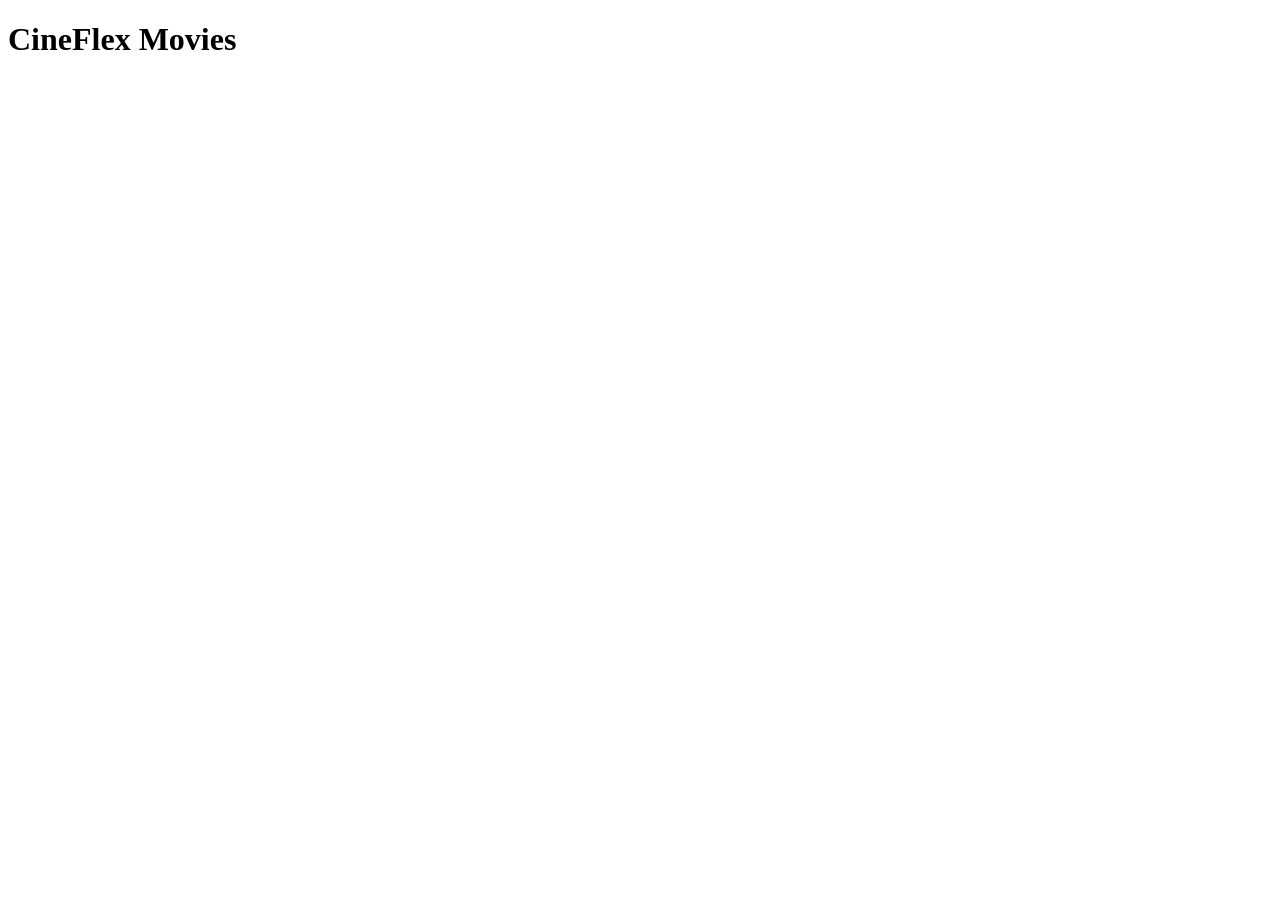
==== js-dom-data-rendering-exercise-01-main/index.html @ 685aef96 "Add files via upload" ====
<!DOCTYPE html>
<html lang="da">
<head>
    <meta charset="UTF-8">
    <meta name="viewport" content="width=device-width, initial-scale=1.0">
    
    <title>CineFlex Movies</title>
</head>
<body>

    <h1>CineFlex Movies</h1>
    <section id="movies-container"></section>
    
</body>
</html>
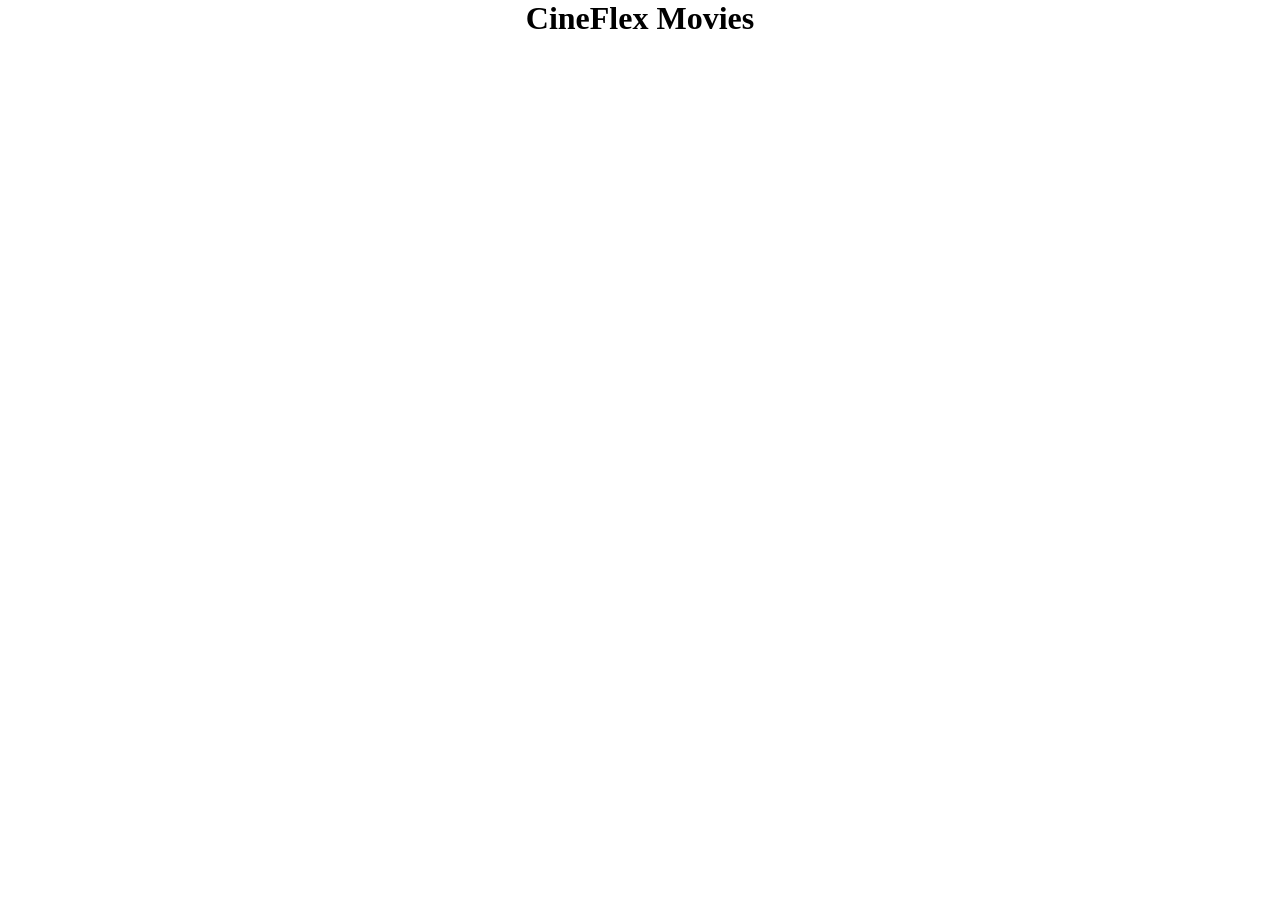
==== commit 1e3f9080: "Link til CSS og JavaScript" ====
--- a/js-dom-data-rendering-exercise-01-main/index.html
+++ b/js-dom-data-rendering-exercise-01-main/index.html
@@ -3,6 +3,8 @@
 <head>
     <meta charset="UTF-8">
     <meta name="viewport" content="width=device-width, initial-scale=1.0">
+    <link rel="stylesheet" href="css/style.css">
+    <script src="js/script.js" defer></script>
     
     <title>CineFlex Movies</title>
 </head>
--- a/js-dom-data-rendering-exercise-01-main/css/style.css
+++ b/js-dom-data-rendering-exercise-01-main/css/style.css
@@ -0,0 +1,11 @@
+* {
+    padding: 0;
+    margin: 0;
+    box-sizing: border-box;
+}
+
+body {
+    display: flex;
+    flex-direction: column;
+    align-items: center;
+}
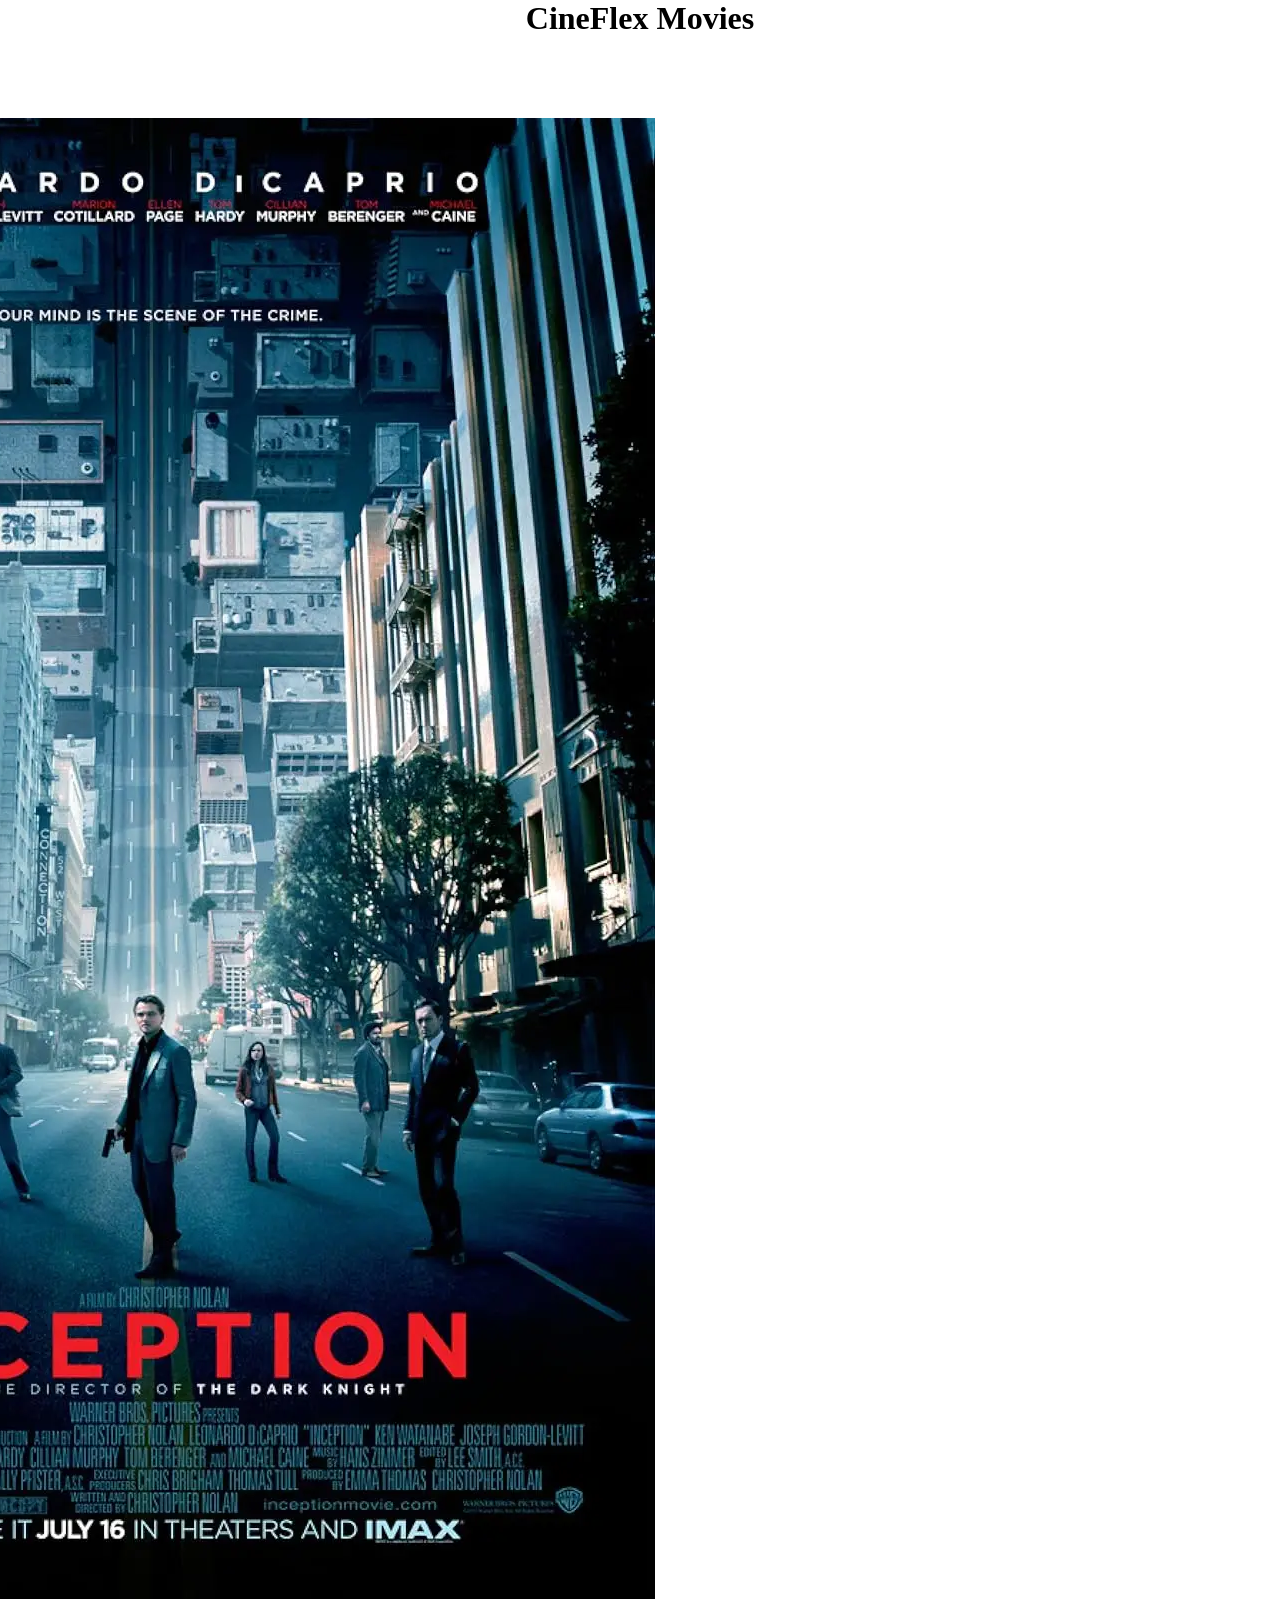
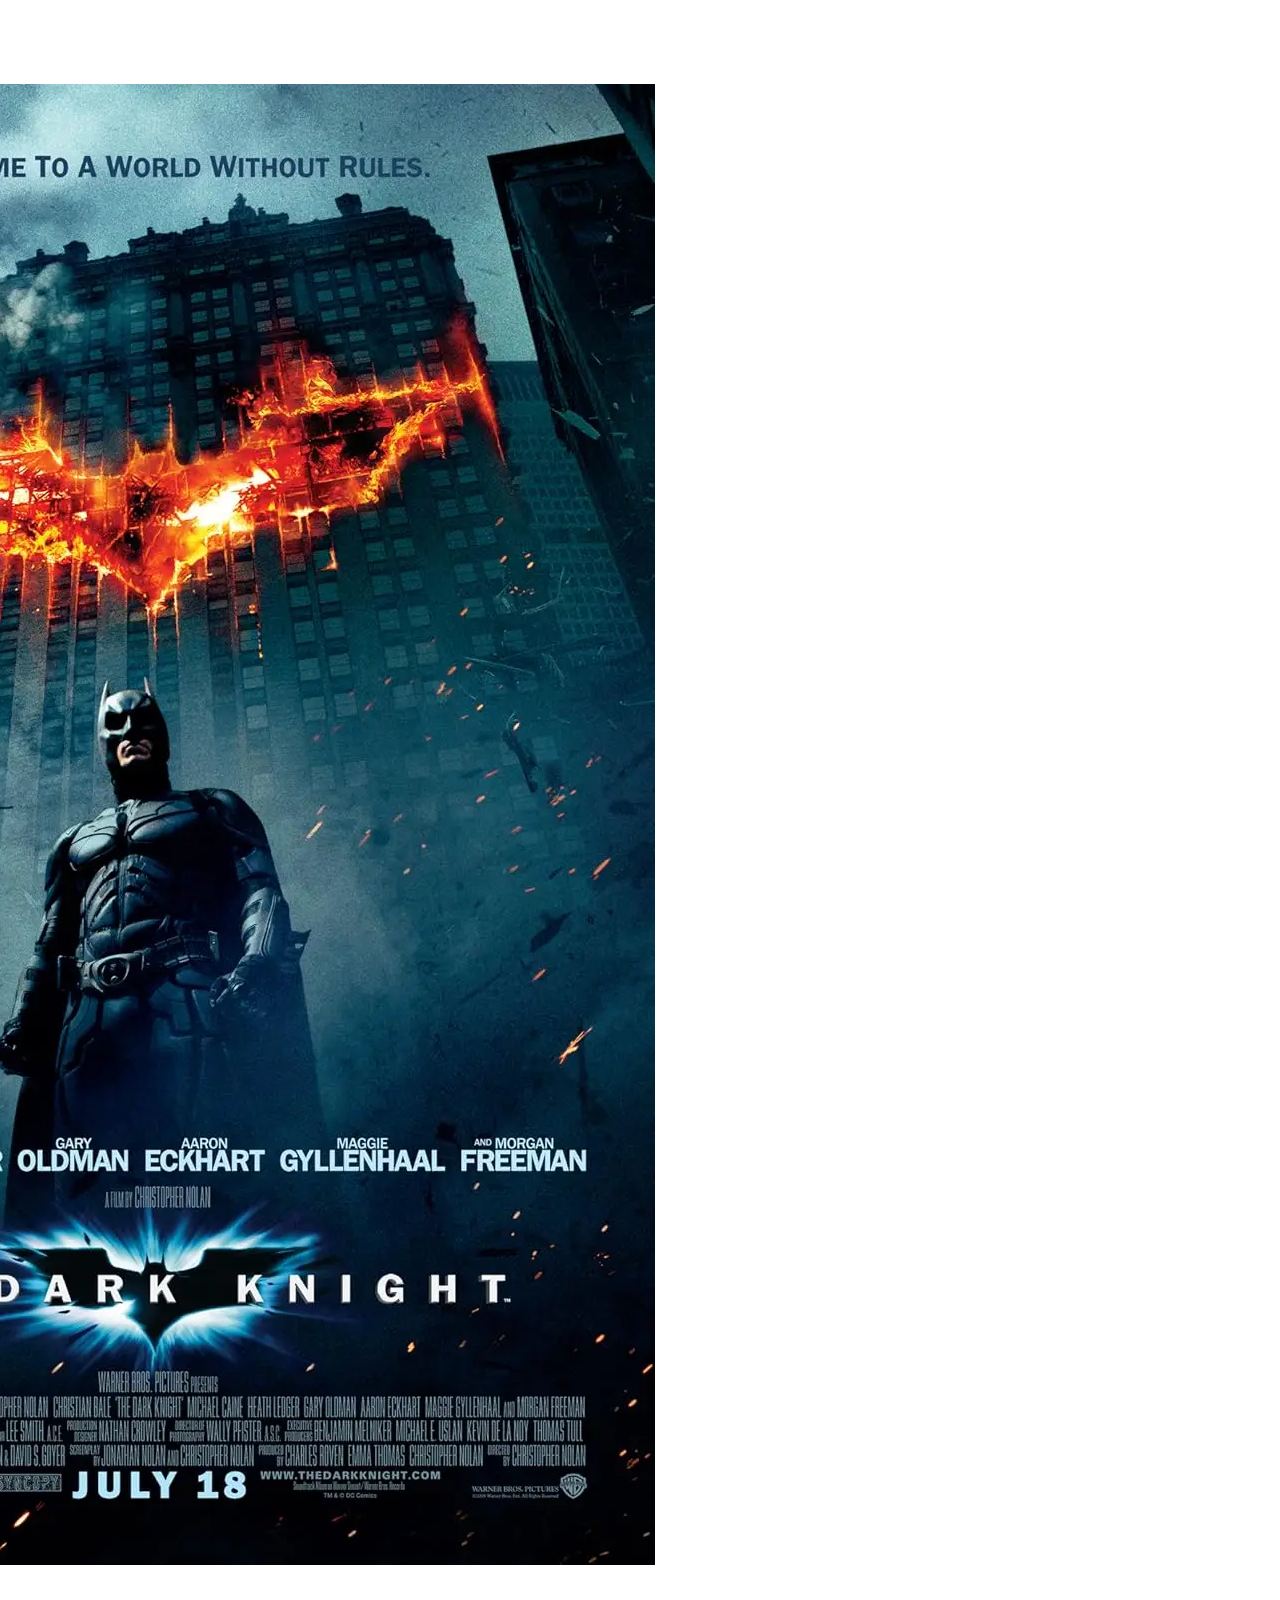
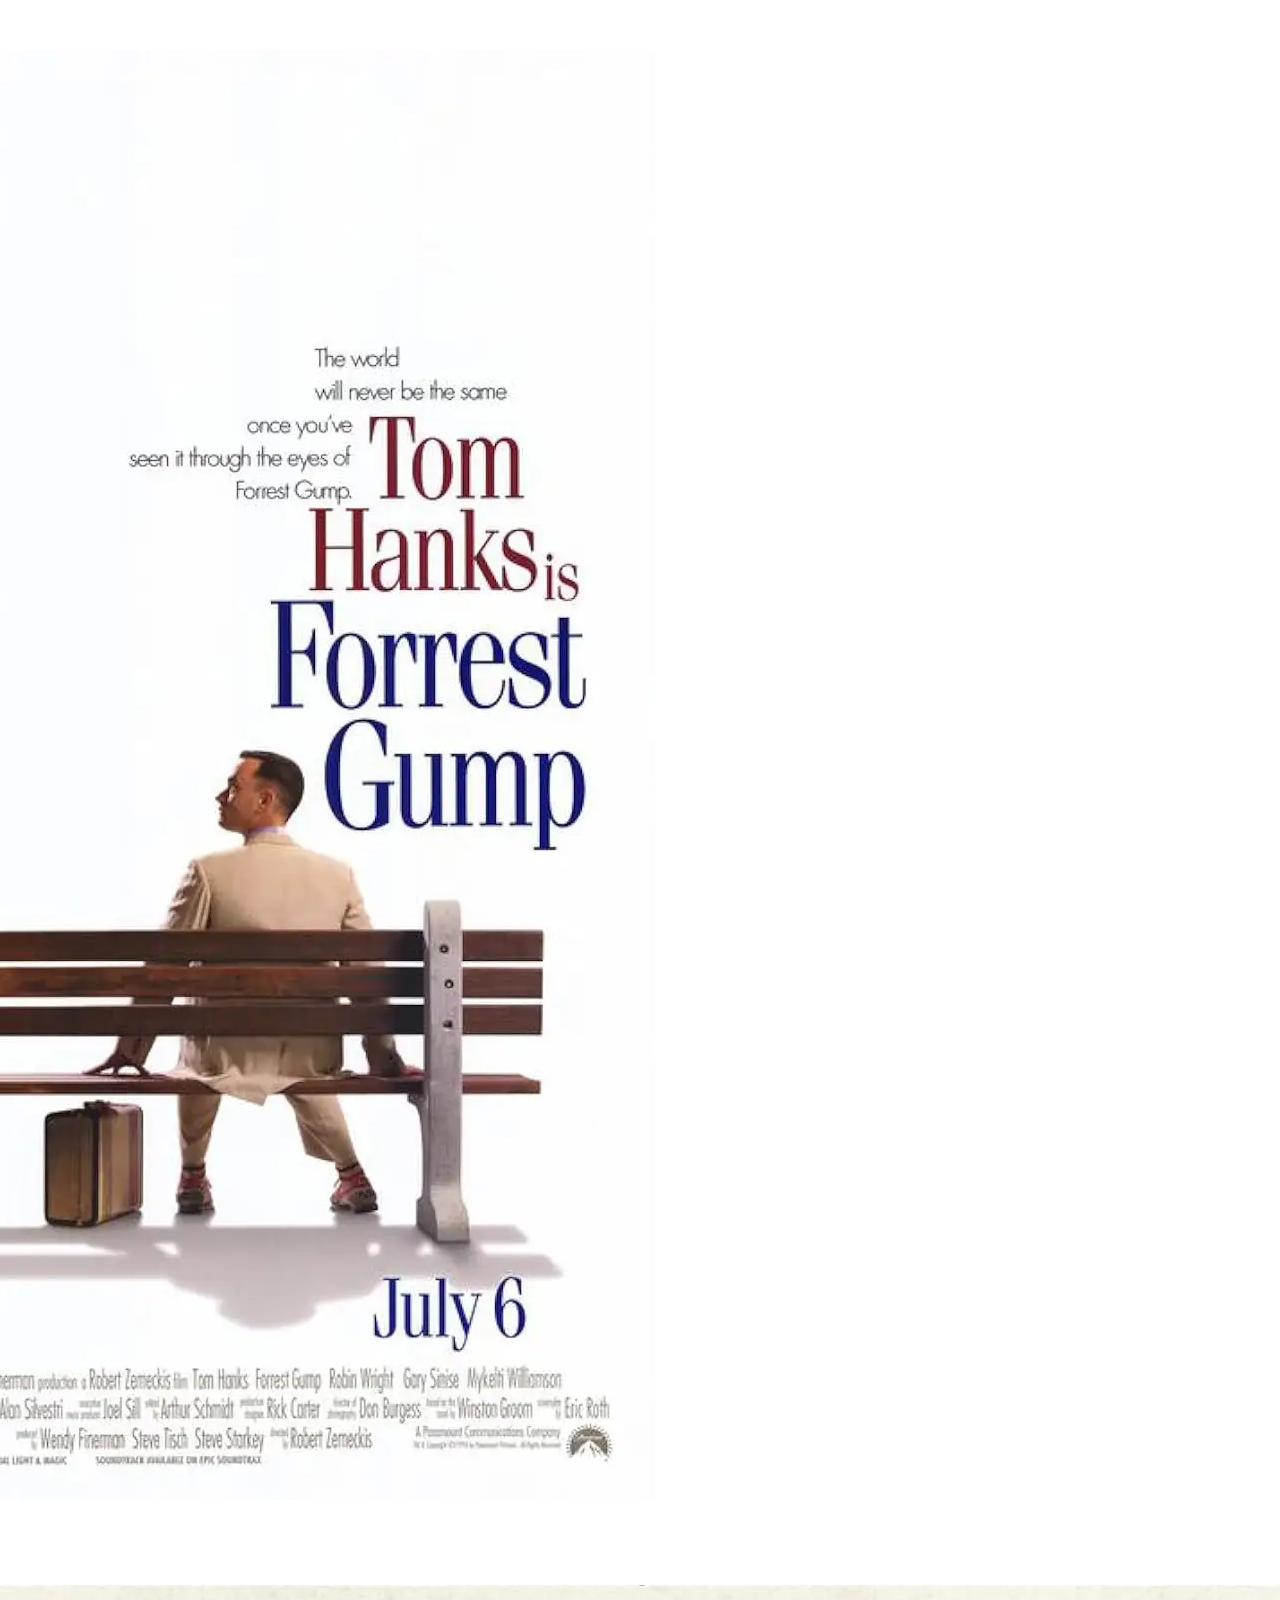
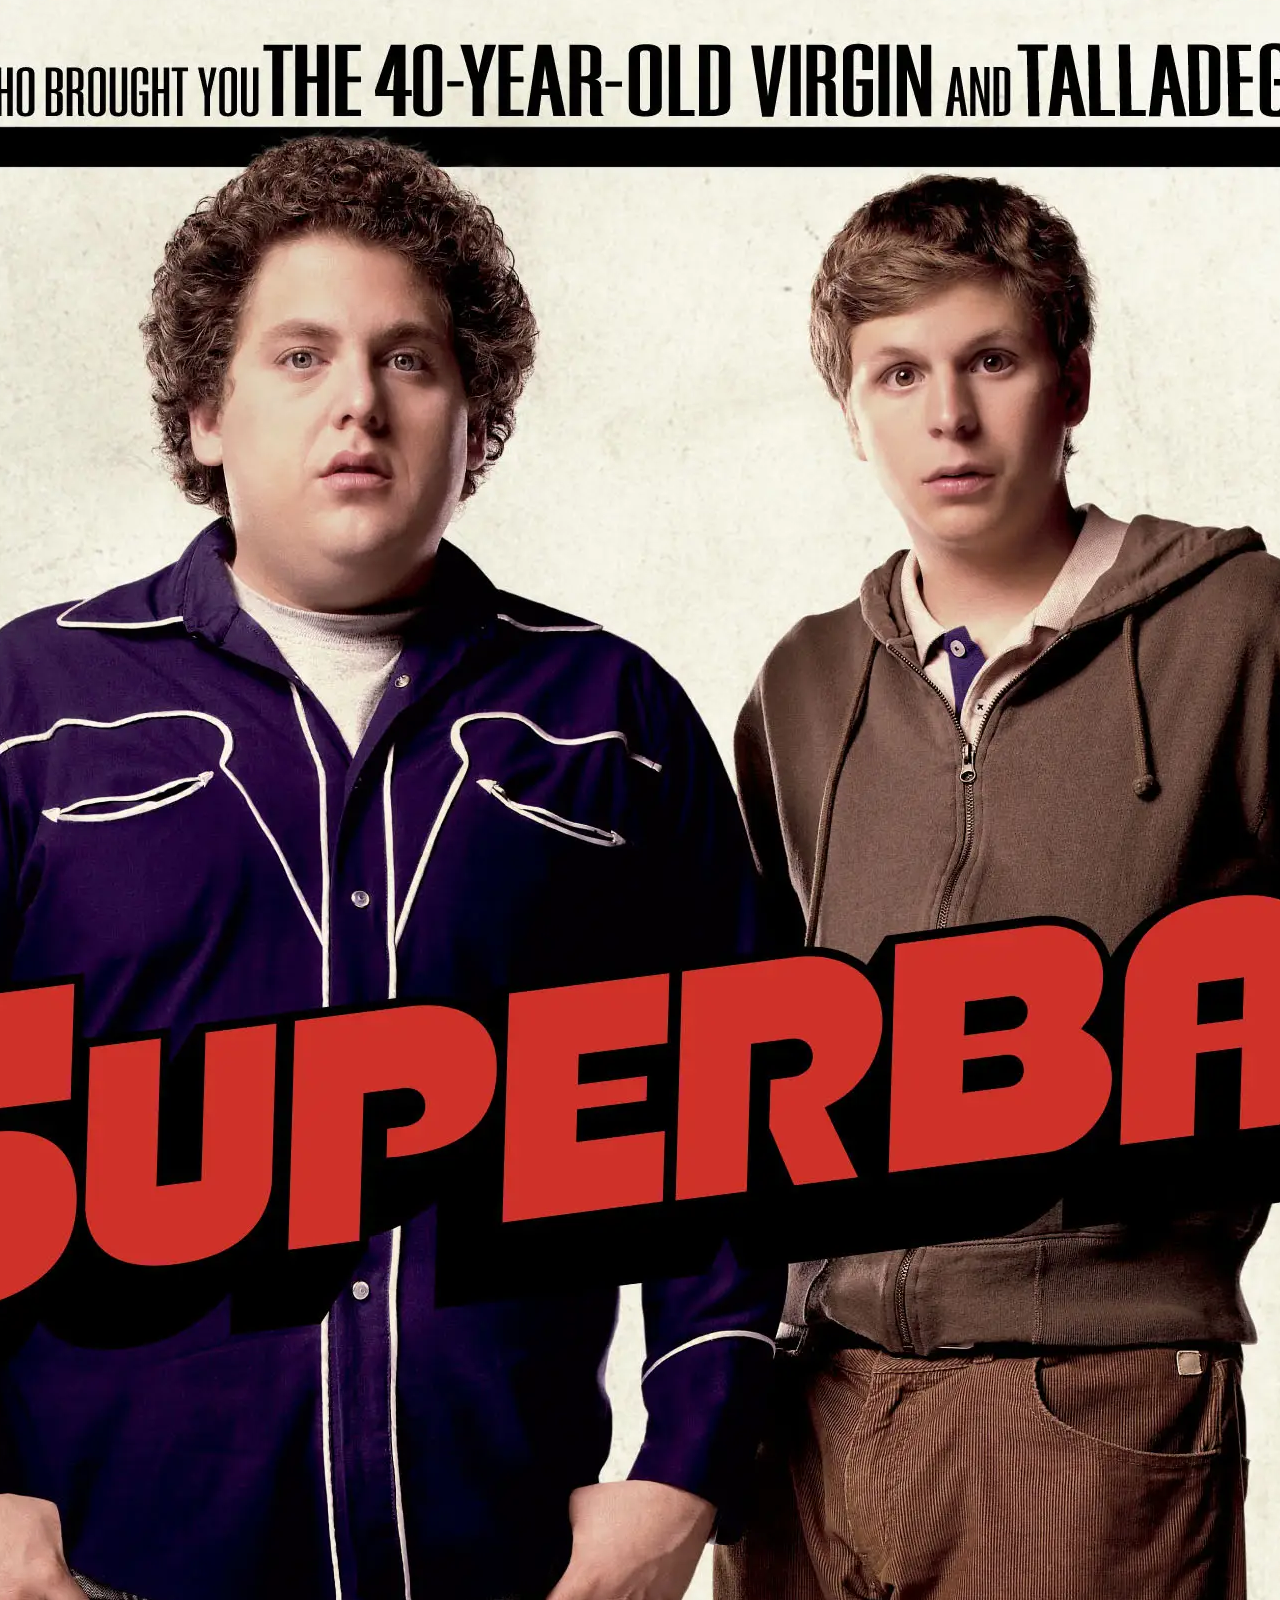
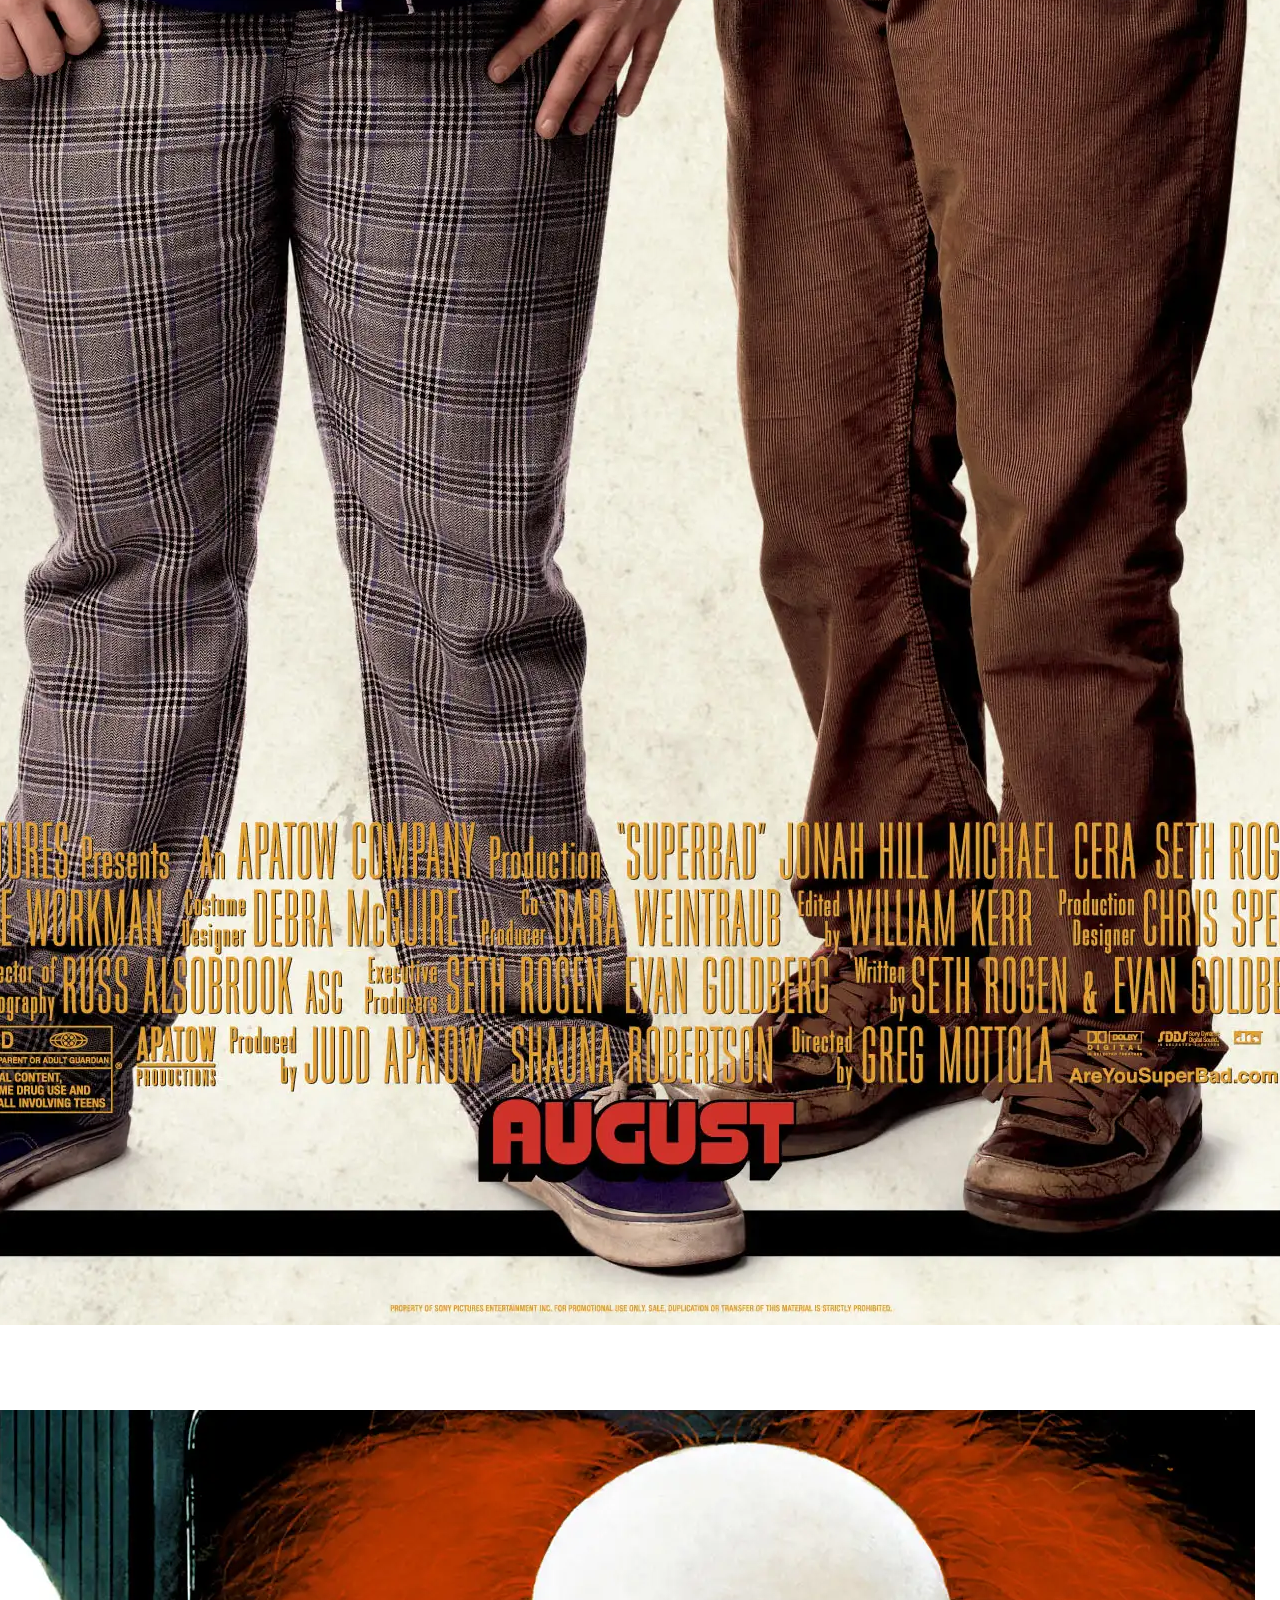
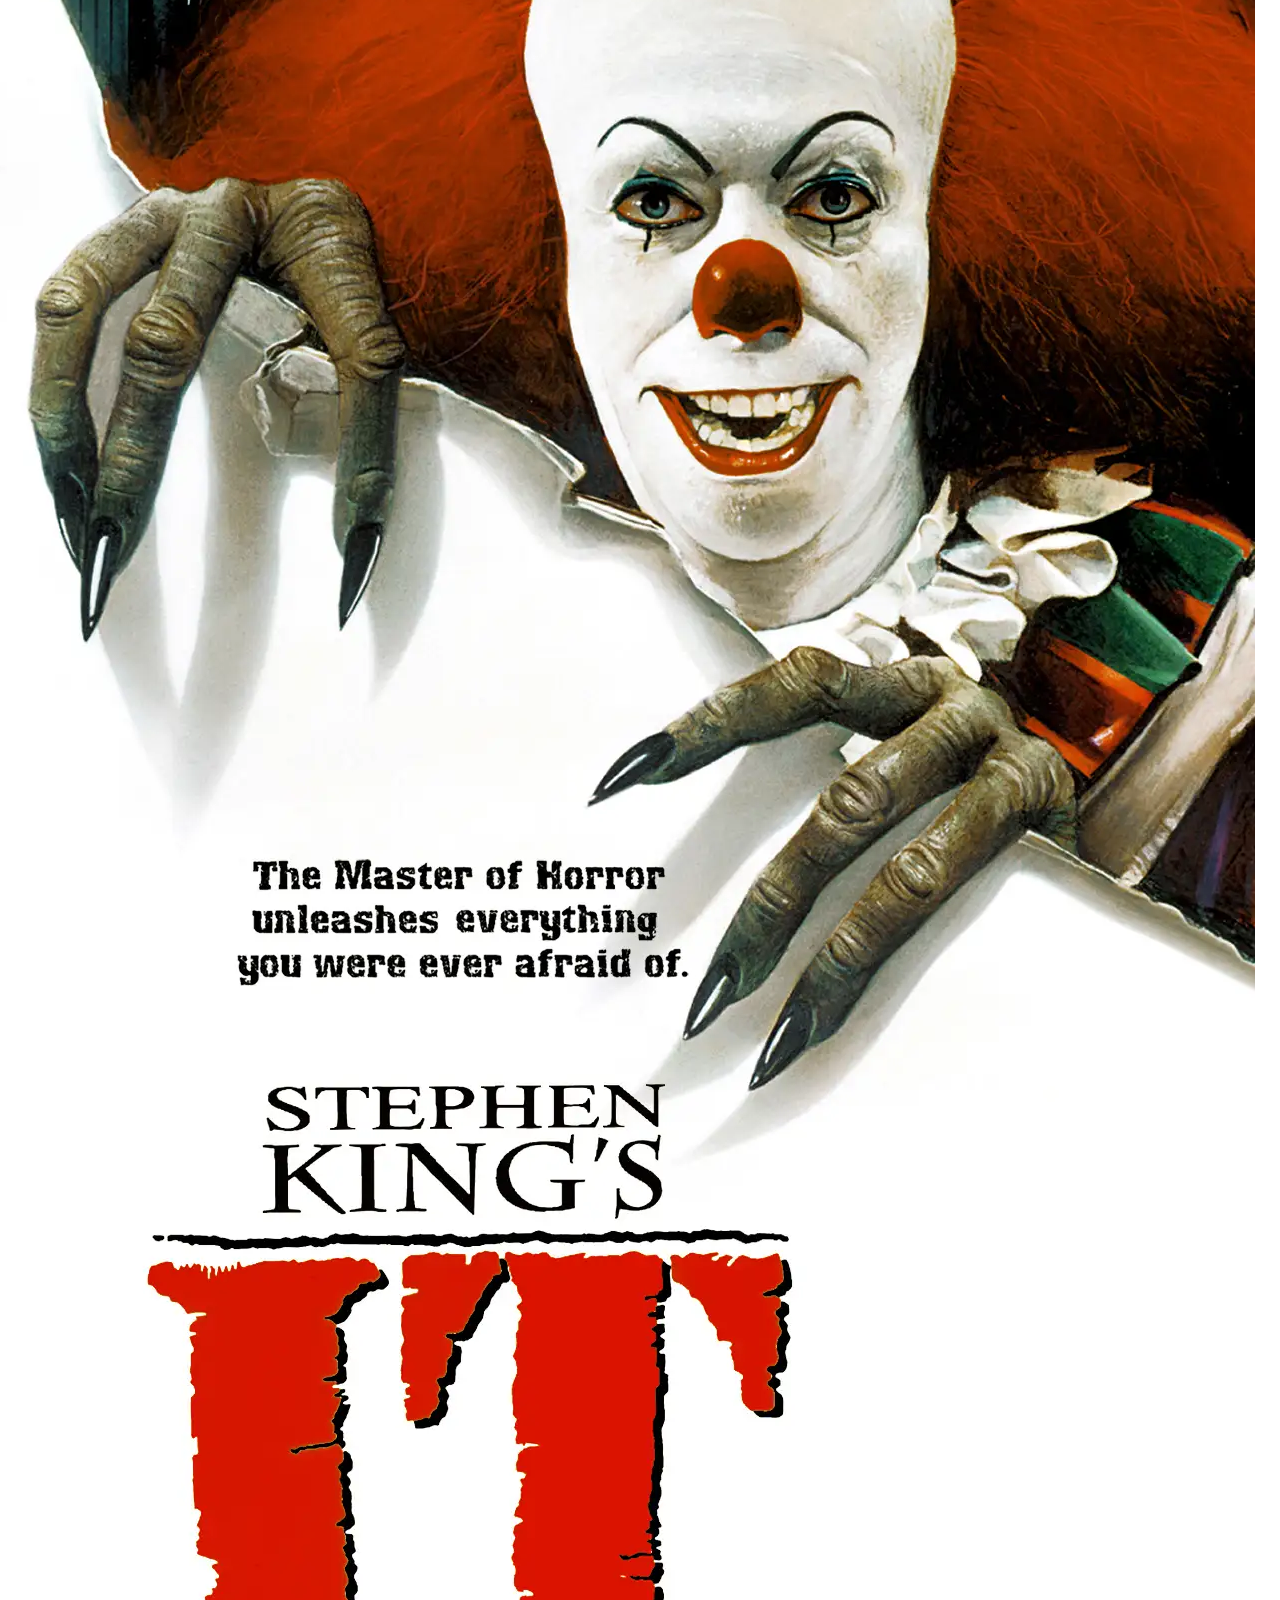
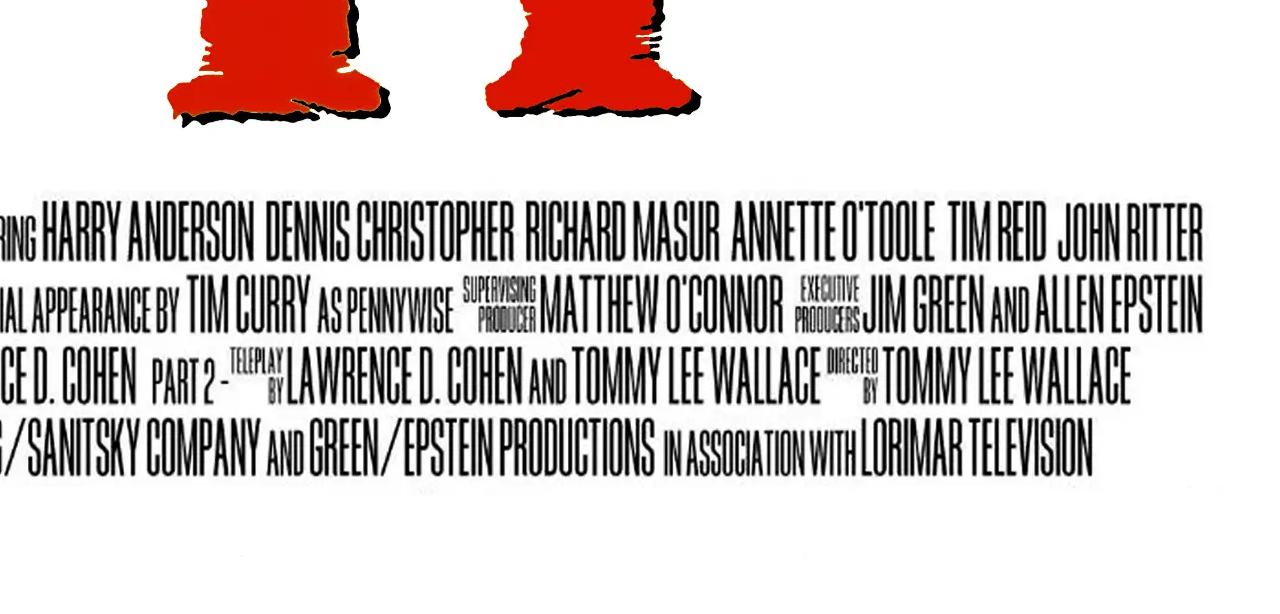
==== commit fa9e38f6: "Opret funktionen displayMovies(movieList) Jeg bøvlede lidt her. Derfor en større ændring. Jeg har he" ====
--- a/js-dom-data-rendering-exercise-01-main/index.html
+++ b/js-dom-data-rendering-exercise-01-main/index.html
@@ -4,7 +4,7 @@
     <meta charset="UTF-8">
     <meta name="viewport" content="width=device-width, initial-scale=1.0">
     <link rel="stylesheet" href="css/style.css">
-    <script src="js/script.js" defer></script>
+    <script src="js/movies-script.js" defer></script>
     
     <title>CineFlex Movies</title>
 </head>
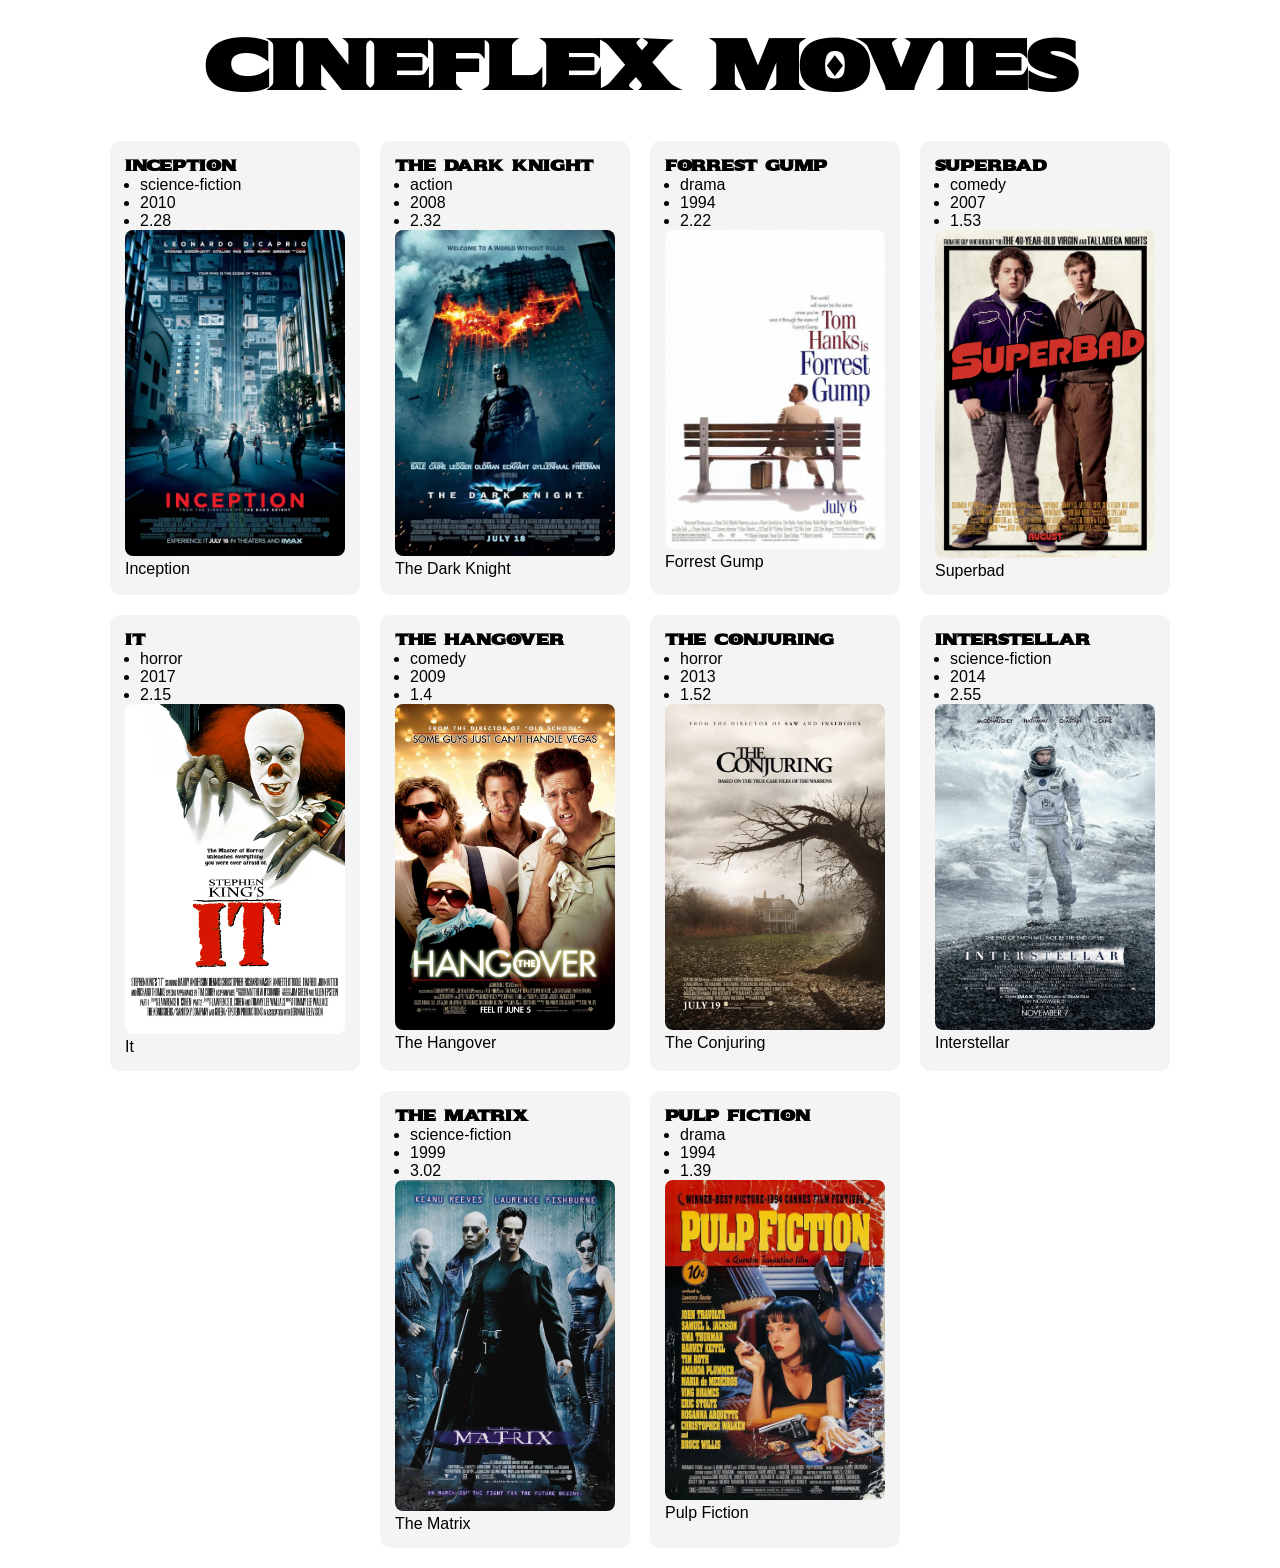
==== commit d2e944c6: "CSS Styling og opsætning Jeg har stylet med padding, background, downloadet font ''sekuya'', og ændr" ====
--- a/js-dom-data-rendering-exercise-01-main/index.html
+++ b/js-dom-data-rendering-exercise-01-main/index.html
@@ -5,7 +5,9 @@
     <meta name="viewport" content="width=device-width, initial-scale=1.0">
     <link rel="stylesheet" href="css/style.css">
     <script src="js/movies-script.js" defer></script>
-    
+    <link rel="preconnect" href="https://fonts.googleapis.com">
+<link rel="preconnect" href="https://fonts.gstatic.com" crossorigin>
+<link href="https://fonts.googleapis.com/css2?family=Oswald:wght@200..700&family=Sekuya&display=swap" rel="stylesheet">
     <title>CineFlex Movies</title>
 </head>
 <body>
--- a/js-dom-data-rendering-exercise-01-main/css/style.css
+++ b/js-dom-data-rendering-exercise-01-main/css/style.css
@@ -8,4 +8,43 @@
     display: flex;
     flex-direction: column;
     align-items: center;
+    font-family: Arial, sans-serif;
+    margin: 0;
+    padding: 20px;
 }
+
+h1 {
+    text-align: center;
+    margin-bottom: 30px;
+    font-family:"Sekuya", system-ui;
+    font-size: 70px;
+
+}
+
+h2 {
+    font-family:"Sekuya", system-ui;
+    font-size: 15px;
+}
+
+article {
+    background: #f4f4f4;
+    padding: 15px;
+    border-radius: 10px;
+    max-width: 250px;
+}
+
+article img {
+    width: 100%;
+    border-radius: 8px;
+}
+
+ul {
+    padding-left: 15px;
+}
+
+#movies-container {
+    display: flex;
+    flex-wrap: wrap;
+    gap: 20px;
+    justify-content: center;
+}
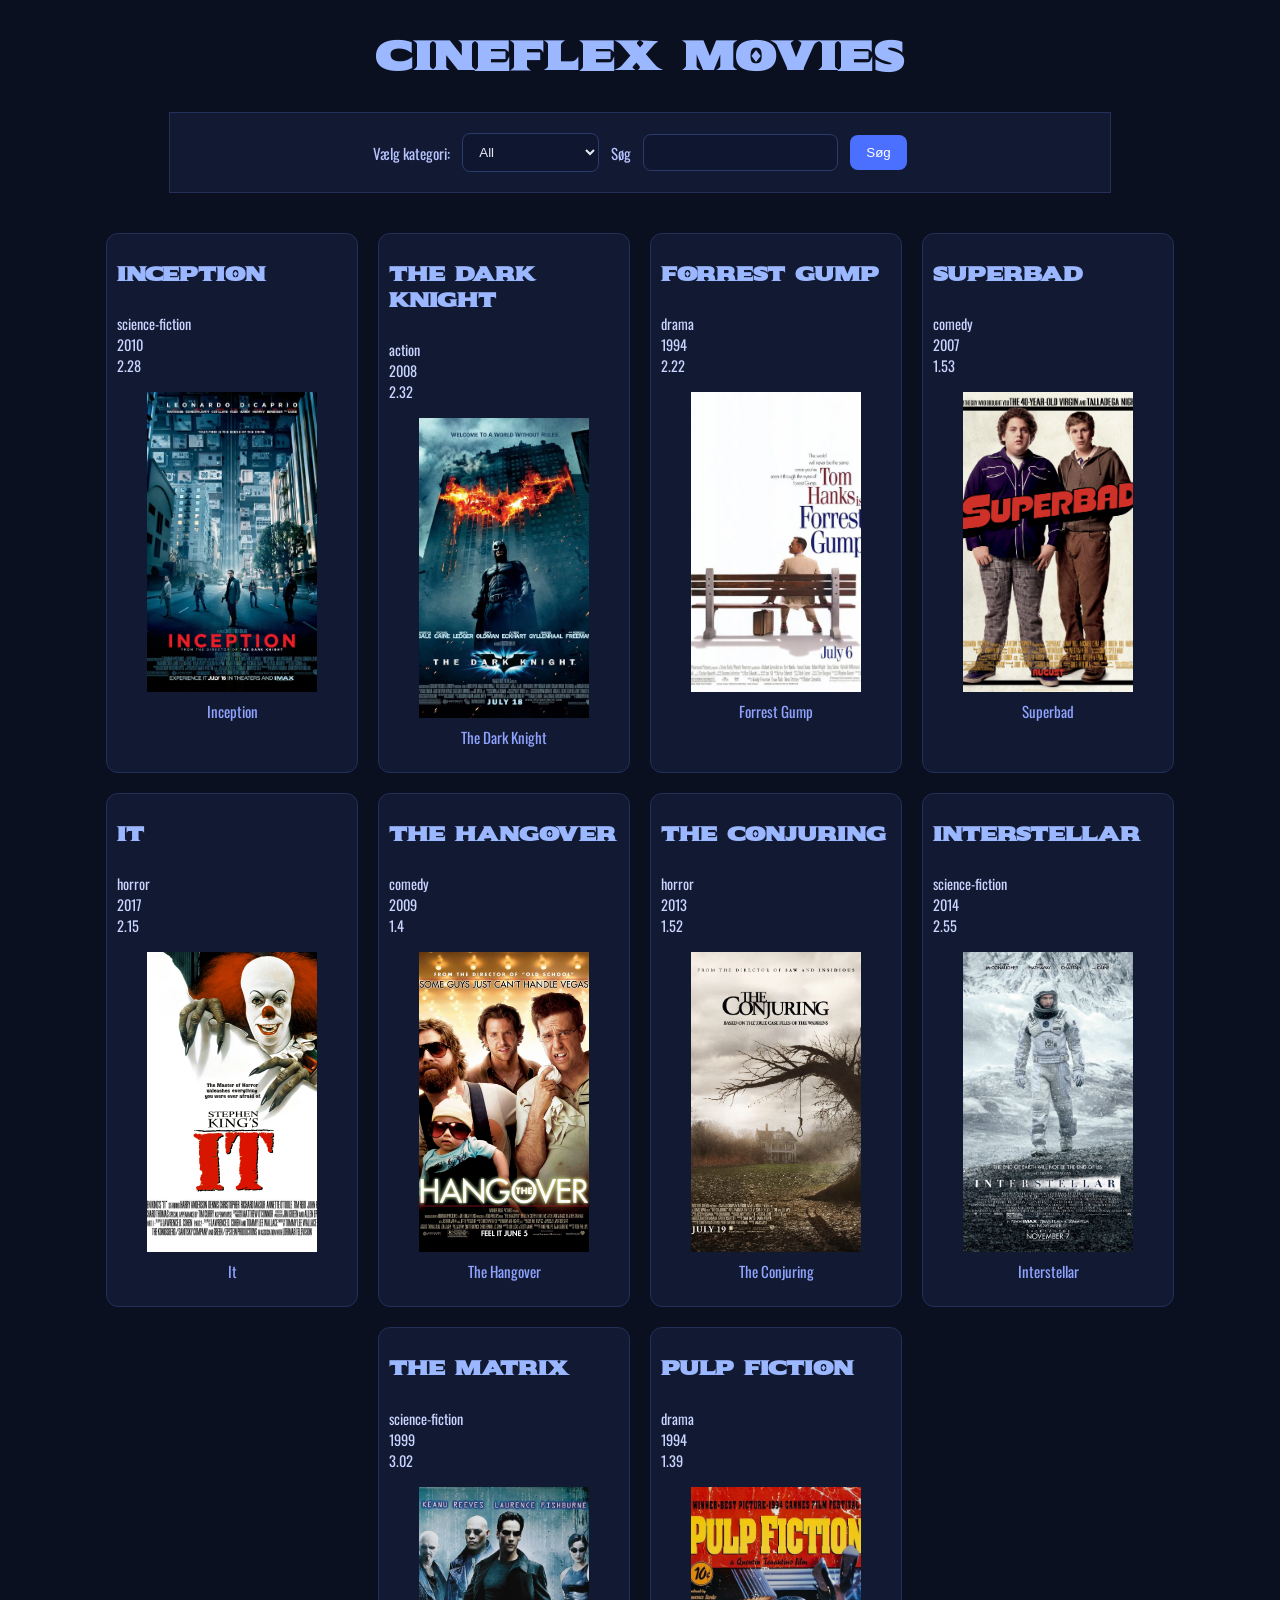
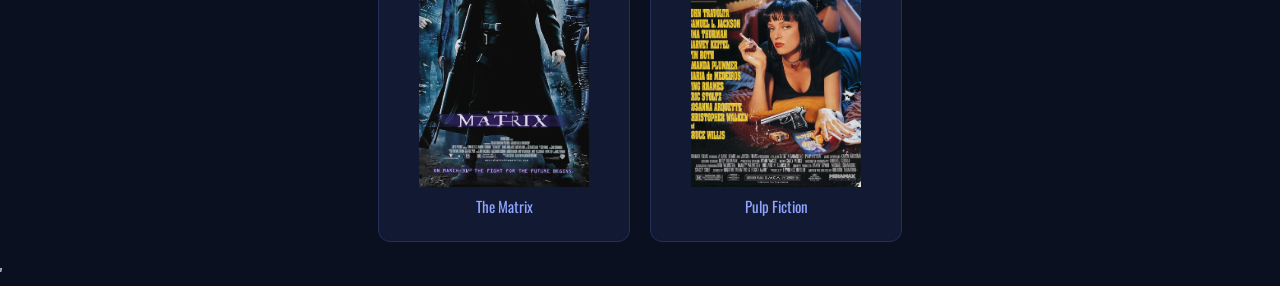
==== commit 66153ea6: "rettet på fejl rettet på min html fordi det manglede jeg, og tilføjet css" ====
--- a/js-dom-data-rendering-exercise-01-main/index.html
+++ b/js-dom-data-rendering-exercise-01-main/index.html
@@ -13,7 +13,28 @@
 <body>
 
     <h1>CineFlex Movies</h1>
-    <section id="movies-container"></section>
+
+    <form>
+
+        <label for="category-select">Vælg kategori:</label>
     
+        <select id="category-select">
+            <option value="all">All</option>
+            <option value="action">Action</option>
+            <option value="comedy">Comedy</option>
+            <option value="drama">Drama</option>
+            <option value="horror">Horror</option>
+            <option value="science-fiction">Science Fiction</option>
+        </select>
+    
+        <label for="gsearch">Søg</label>
+        <input type="search" name="gsearch" id="gsearch">
+    
+        <input type="submit" value="Søg">
+    
+    </form>
+
+    <section id="movies-container"></section>'
+
 </body>
 </html>
--- a/js-dom-data-rendering-exercise-01-main/css/style.css
+++ b/js-dom-data-rendering-exercise-01-main/css/style.css
@@ -1,50 +1,115 @@
-* {
-    padding: 0;
+body {
     margin: 0;
-    box-sizing: border-box;
-}
-
-body {
-    display: flex;
-    flex-direction: column;
-    align-items: center;
-    font-family: Arial, sans-serif;
-    margin: 0;
-    padding: 20px;
+    font-family: "Oswald", sans-serif;
+    background: #0b1020;
+    color: #e6e9f2;
 }
 
 h1 {
     text-align: center;
-    margin-bottom: 30px;
-    font-family:"Sekuya", system-ui;
-    font-size: 70px;
-
+    margin: 30px 0;
+    font-size: 2.5rem;
+    letter-spacing: 2px;
+    color: #9bb7ff;
+    font-family: "Sekuya", system-ui;
 }
 
-h2 {
-    font-family:"Sekuya", system-ui;
-    font-size: 15px;
+form {
+    display: flex;
+    flex-wrap: wrap;
+    justify-content: center;
+    align-items: center;
+    gap: 12px;
+
+    padding: 20px;
+    margin: 20px auto;
+    max-width: 900px;
+
+    background: #121a33;
+    border: 1px solid #22305a;
 }
 
-article {
-    background: #f4f4f4;
-    padding: 15px;
-    border-radius: 10px;
-    max-width: 250px;
+form label {
+    font-size:15px;
+    color: #b8c4ff;
 }
 
-article img {
-    width: 100%;
+select,
+input[type="search"] {
+    padding: 10px 12px;
     border-radius: 8px;
+    border: 1px solid #2a3b6b;
+    background: #0f1730;
+    color: #e6e9f2;
+    outline: none;
 }
 
-ul {
-    padding-left: 15px;
+
+select:focus,
+input[type="search"]:focus {
+    border-color: #6d8cff;
+}
+
+input[type="submit"] {
+    padding: 10px 16px;
+    border-radius: 8px;
+    border: none;
+    background: #4b6fff;
+    color: white;
+   
+}
+
+input[type="submit"]:hover {
+    background: #6d8cff;
 }
 
 #movies-container {
     display: flex;
     flex-wrap: wrap;
+    justify-content: center;
     gap: 20px;
-    justify-content: center;
+    padding: 20px;
+}
+
+
+article {
+    width: 250px;
+    background: #121a33;
+    border: 1px solid #22305a;
+    border-radius: 12px;
+    overflow: hidden;
+    transition: 0.3s ease;
+}
+
+article:hover {
+    transform: translateY(-5px);
+    box-shadow: 0 10px 20px rgba(0,0,0,0.4);
+}
+
+article h2 {
+    font-size: 20px;
+    padding: 10px;
+    color: #9bb7ff;
+    font-family: "Sekuya", system-ui;
+}
+
+article ul {
+    list-style: none;
+    padding: 0 10px;
+    font-size: 0.9rem;
+    color: #c9d4ff;
+}
+
+article img {
+    width: 100%;
+    height: 300px;
+    object-fit: cover;
+    display: block;
+}
+
+figcaption {
+    text-align: center;
+    padding: 8px;
+    font-size: 15px;
+    color: #8fa3ff;
 }
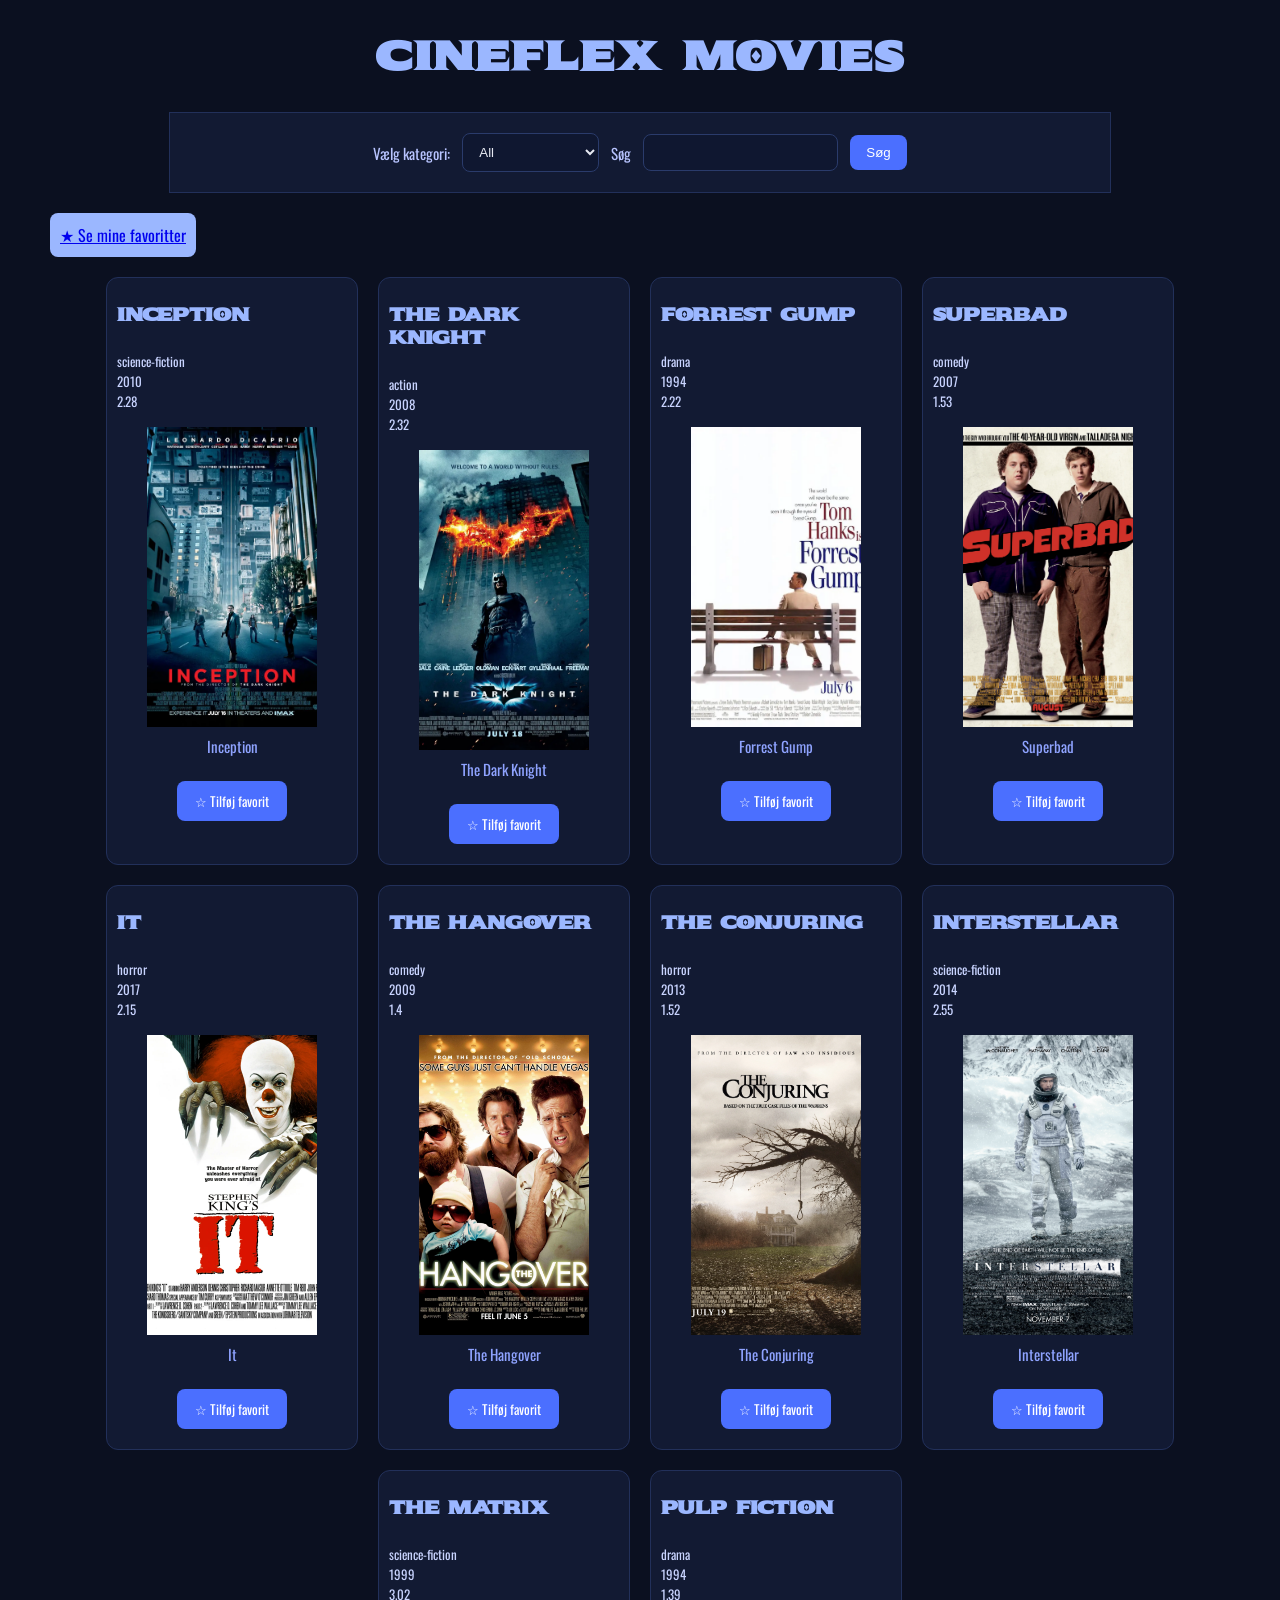
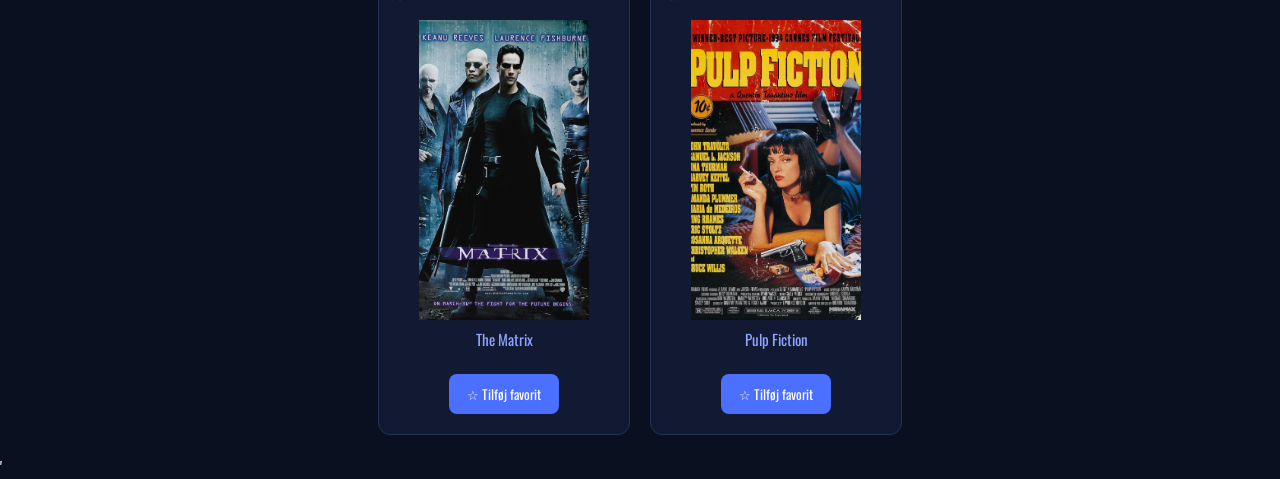
==== commit a6f1dcee: "aflevering" ====
--- a/js-dom-data-rendering-exercise-01-main/index.html
+++ b/js-dom-data-rendering-exercise-01-main/index.html
@@ -34,6 +34,10 @@
     
     </form>
 
+    <a href="favorit-movies.html" class="back-link">
+        ★ Se mine favoritter
+        </a>
+
     <section id="movies-container"></section>'
 
 </body>
--- a/js-dom-data-rendering-exercise-01-main/css/style.css
+++ b/js-dom-data-rendering-exercise-01-main/css/style.css
@@ -20,11 +20,9 @@
     justify-content: center;
     align-items: center;
     gap: 12px;
-
     padding: 20px;
     margin: 20px auto;
     max-width: 900px;
-
     background: #121a33;
     border: 1px solid #22305a;
 }
@@ -56,7 +54,8 @@
     border: none;
     background: #4b6fff;
     color: white;
-   
+    cursor: pointer;
+    transition: 0.2s ease;
 }
 
 input[type="submit"]:hover {
@@ -68,6 +67,7 @@
     flex-wrap: wrap;
     justify-content: center;
     gap: 20px;
+
     padding: 20px;
 }
 
@@ -86,8 +86,9 @@
     box-shadow: 0 10px 20px rgba(0,0,0,0.4);
 }
 
+
 article h2 {
-    font-size: 20px;
+    font-size: 18px;
     padding: 10px;
     color: #9bb7ff;
     font-family: "Sekuya", system-ui;
@@ -96,7 +97,7 @@
 article ul {
     list-style: none;
     padding: 0 10px;
-    font-size: 0.9rem;
+    font-size: 13px;
     color: #c9d4ff;
 }
 
@@ -112,4 +113,111 @@
     padding: 8px;
     font-size: 15px;
     color: #8fa3ff;
-}+}
+
+h2 a{
+    text-decoration:none;
+    color:#9bb7ff;
+    display:block;
+    text-align:center;
+    margin-bottom:30px;
+    font-family:"Sekuya", system-ui;
+    transition:0.3s ease;
+    }
+    
+    h2 a:hover{
+    color:#c3d1ff;
+    }
+    
+    
+    #favorites-container{
+    display:flex;
+    flex-wrap:wrap;
+    justify-content:center;
+    gap:20px;
+    padding:20px;
+    }
+    
+    
+    /* tom favorit besked */
+    #favorites-container p{
+    background:#121a33;
+    border:1px solid #22305a;
+    padding:30px;
+    border-radius:12px;
+    font-size:18px;
+    color:#c9d4ff;
+    text-align:center;
+    }
+    
+    
+    /* favorit cards bruger samme movie styling */
+    #favorites-container article{
+    width:250px;
+    background:#121a33;
+    border:1px solid #22305a;
+    border-radius:12px;
+    overflow:hidden;
+    transition:0.3s ease;
+    }
+    
+    #favorites-container article:hover{
+    transform:translateY(-5px);
+    box-shadow:0 10px 20px rgba(0,0,0,0.4);
+    }
+    
+    #favorites-container h2{
+    font-size:18px;
+    padding:10px;
+    color:#9bb7ff;
+    font-family:"Sekuya", system-ui;
+    }
+    
+    #favorites-container ul{
+    list-style:none;
+    padding:0 10px;
+    font-size:13px;
+    color:#c9d4ff;
+    }
+    
+    #favorites-container img{
+    width:100%;
+    height:300px;
+    object-fit:cover;
+    display:block;
+    }
+    
+    #favorites-container figcaption{
+    text-align:center;
+    padding:8px;
+    font-size:15px;
+    color:#8fa3ff;
+    }
+
+    .back-link{
+        background:#9bb7ff;
+        padding:10px 10px;
+        border-radius:8px;
+        display:inline-block;
+        text-align:center;
+        margin-left: 50px;
+
+        }
+        
+        .favorite-btn{
+            display:block;
+            margin:15px auto 20px auto;
+            padding:10px 18px;
+            background:#4b6fff;
+            border:none;
+            border-radius:8px;
+            color:white;
+            font-family:"Oswald", sans-serif;
+            cursor:pointer;
+            transition:0.3s ease;
+            }
+            
+            .favorite-btn:hover{
+            background:#6d8cff;
+            transform:scale(1.05);
+            }
